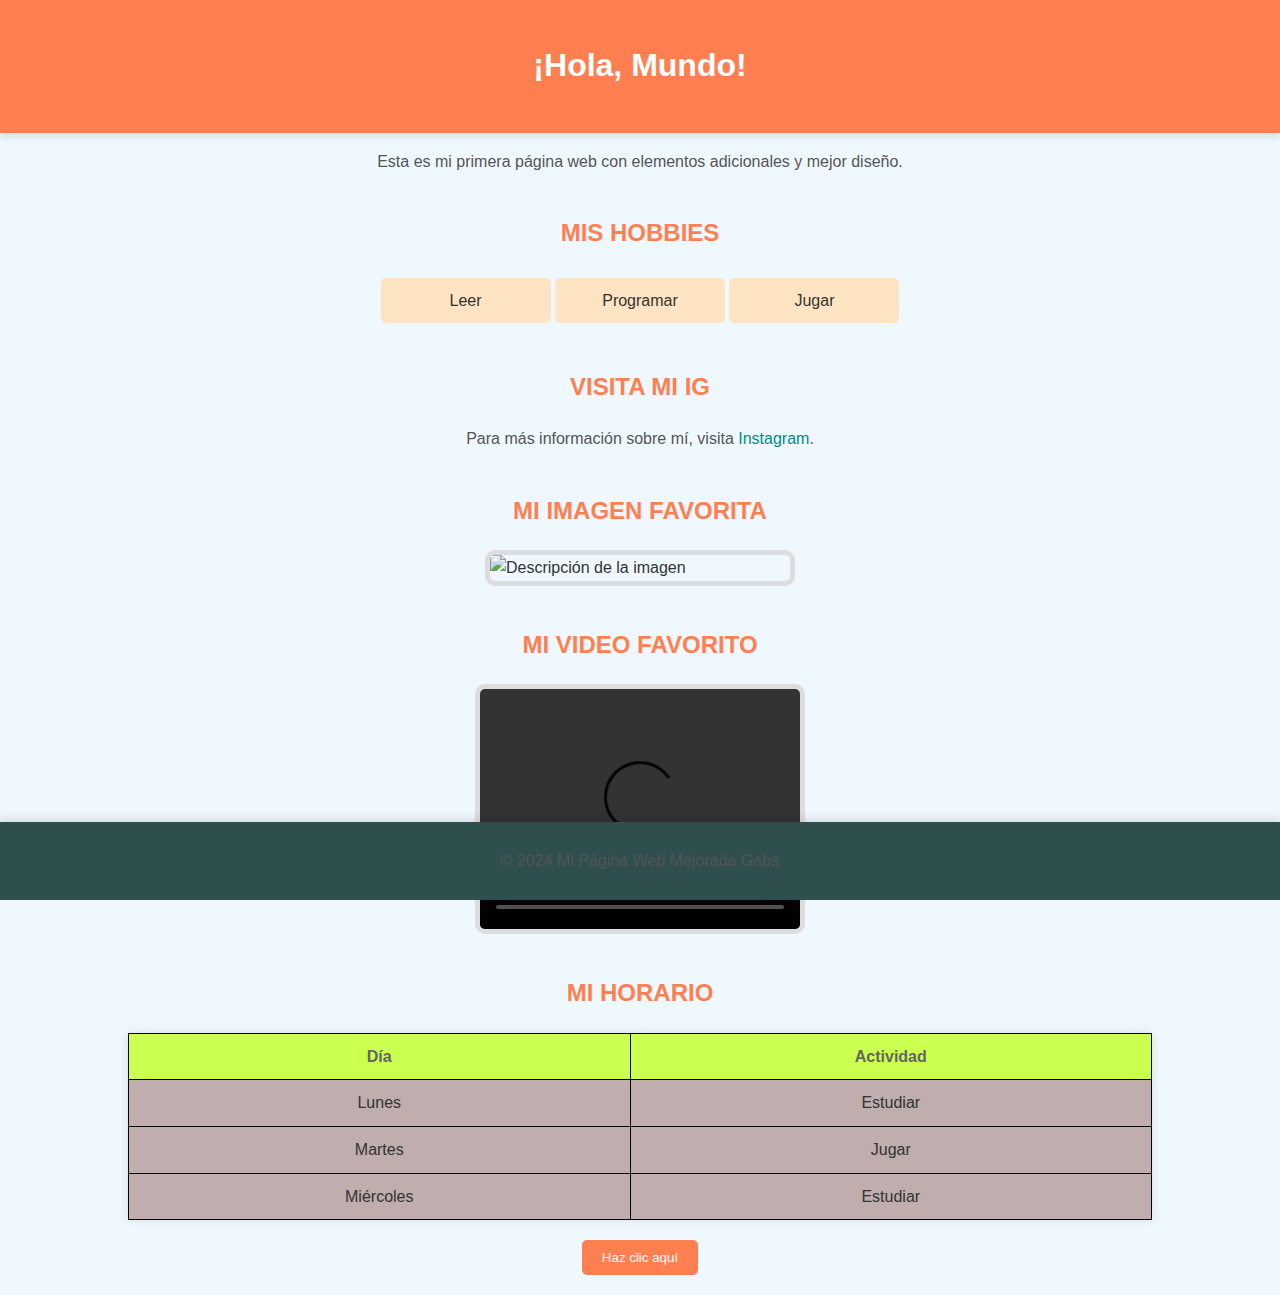
==== Index.html @ dc9bebc7 "practicas" ====
<!DOCTYPE html>
<html lang="es">
<head>
    <meta charset="UTF-8">
    <meta name="viewport" content="width=device-width, initial-scale=1.0">
    <title>Mi Página Web Mejorada</title>
    <link rel="stylesheet" href="css/styles.css"> <!-- Asegúrate de que esta ruta es correcta -->
</head>
<body>
    <header>
        <h1>¡Hola, Mundo!</h1>
    </header>

    <!-- Párrafo de introducción -->
    <p>Esta es mi primera página web con elementos adicionales y mejor diseño.</p>

    <!-- Lista de elementos -->
    <h2>Mis Hobbies</h2>
    <ul>
        <li onclick="toggleList('leer')">Leer
            <ul id="leer">
                <li>Escuchar música</li>
                <li>Leer</li>
                <li>Bailar</li>
            </ul>
        </li>
        <li onclick="toggleList('programar')">Programar
            <ul id="programar">
                <li>Python</li>
                <li>JavaScript</li>
                <li>HTML/CSS</li>
            </ul>
        </li>
        <li onclick="toggleList('jugar')">Jugar
            <ul id="jugar">
                <li>Minecraft</li>
                <li>Hay Day</li>
                <li>Call of Duty</li>
            </ul>
        </li>
    </ul>

    <!-- Enlace a un sitio externo -->
    <h2>Visita Mi IG</h2>
    <p>Para más información sobre mí, visita <a href="https://www.instagram.com/g__abs403/?igsh=MWxobGc1eXJkY2kwdg%3D%3D" target="_blank">Instagram</a>.</p>

    <!-- Imagen -->
    <h2>Mi Imagen Favorita</h2>
    <img src="https://encrypted-tbn0.gstatic.com/images?q=tbn:ANd9GcRtVc_g_eDRLN9x36S95XbOKI9y6YG_TgBpoUGp_VYWdWts0nMKz62O4d05s9vGCfHcATU&usqp=CAU" alt="Descripción de la imagen" width="300">

    <!-- Video -->
    <h2>Mi Video Favorito</h2>
    <video width="320" height="240" controls>
        <source src="https://www.w3schools.com/html/mov_bbb.mp4" type="video/mp4">
        Tu navegador no soporta el formato de video.
    </video>

    <!-- Tabla -->
    <h2>Mi Horario</h2>
    <table>
        <tr>
            <th>Día</th>
            <th>Actividad</th>
        </tr>
        <tr>
            <td>Lunes</td>
            <td>Estudiar</td>
        </tr>
        <tr>
            <td>Martes</td>
            <td>Jugar</td>
        </tr>
        <tr>
            <td>Miércoles</td>
            <td>Estudiar</td>
        </tr>
    </table>

    <!-- Botón de interacción -->
    <div style="text-align: center; margin: 20px 0;">
        <button class="button" onclick="showAlert()">Haz clic aquí</button>
    </div>

    <!-- Pie de página -->
    <footer>
        <p>&copy; 2024 Mi Página Web Mejorada Gabs</p>
    </footer>

    <script src="js/scripts.js"></script>
</body>
</html>
---- css/styles.css ----
body {
    font-family: 'Segoe UI', Tahoma, Geneva, Verdana, sans-serif;
    line-height: 1.6;
    margin: 0;
    padding: 0;
    background-color: #f0f8ff;
    color: #333;
}

header {
    background-color: #ff7f50;
    color: white;
    text-align: center;
    padding: 20px 0;
    box-shadow: 0 4px 8px rgba(0, 0, 0, 0.1);
}

footer {
    background-color: #2f4f4f;
    color: white;
    text-align: center;
    padding: 10px 0;
    position: fixed;
    bottom: 0;
    width: 100%;
    box-shadow: 0 -4px 8px rgba(0, 0, 0, 0.1);
}

h1 {
    margin-top: 20px;
    transition: color 0.3s;
}

h1:hover {
    color: #ff7f50;
}

h2 {
    color: #ff7f50;
    text-align: center;
    margin-top: 40px;
    text-transform: uppercase;
}

p {
    text-align: center;
    padding: 0 20px;
    color: #555;
}

ul {
    list-style-type: none;
    padding: 0;
    text-align: center;
    margin: 0;
}

ul li {
    background: #ffe4c4;
    margin: 5px 0;
    padding: 10px;
    border-radius: 5px;
    display: inline-block;
    width: 150px;
    cursor: pointer;
    transition: background 0.3s, transform 0.3s;
}

ul li:hover {
    background: #ffdead;
    transform: scale(1.05);
}

ul ul {
    display: none;
    margin-top: 10px;
}

a {
    color: #008b8b;
    text-decoration: none;
    transition: color 0.3s;
}

a:hover {
    color: #006666;
}

img {
    display: block;
    margin: 20px auto;
    border: 5px solid #ddd;
    border-radius: 10px;
    transition: transform 0.3s;
}

img:hover {
    transform: scale(1.05);
}

video {
    display: block;
    margin: 20px auto;
    border: 5px solid #ddd;
    border-radius: 10px;
    transition: transform 0.3s;
}

video:hover {
    transform: scale(1.05);
}

table {
    width: 80%;
    margin: 20px auto;
    border-collapse: collapse;
    box-shadow: 0 0 10px rgba(0, 0, 0, 0.1);
}

table, th, td {
    border: 1px solid #020202;
}

th, td {
    padding: 10px;
    text-align: center;
    background-color: #c0adad;
}

th {
    background-color: #cbff50;
    color: rgb(102, 100, 100);
}

.button {
    background-color: #ff7f50;
    color: white;
    padding: 10px 20px;
    border: none;
    border-radius: 5px;
    cursor: pointer;
    transition: background-color 0.3s;
}

.button:hover {
    background-color: #e6735a;
}

@media (max-width: 600px) {
    ul li {
        width: 100%;
    }

    table {
        width: 100%;
    }
}
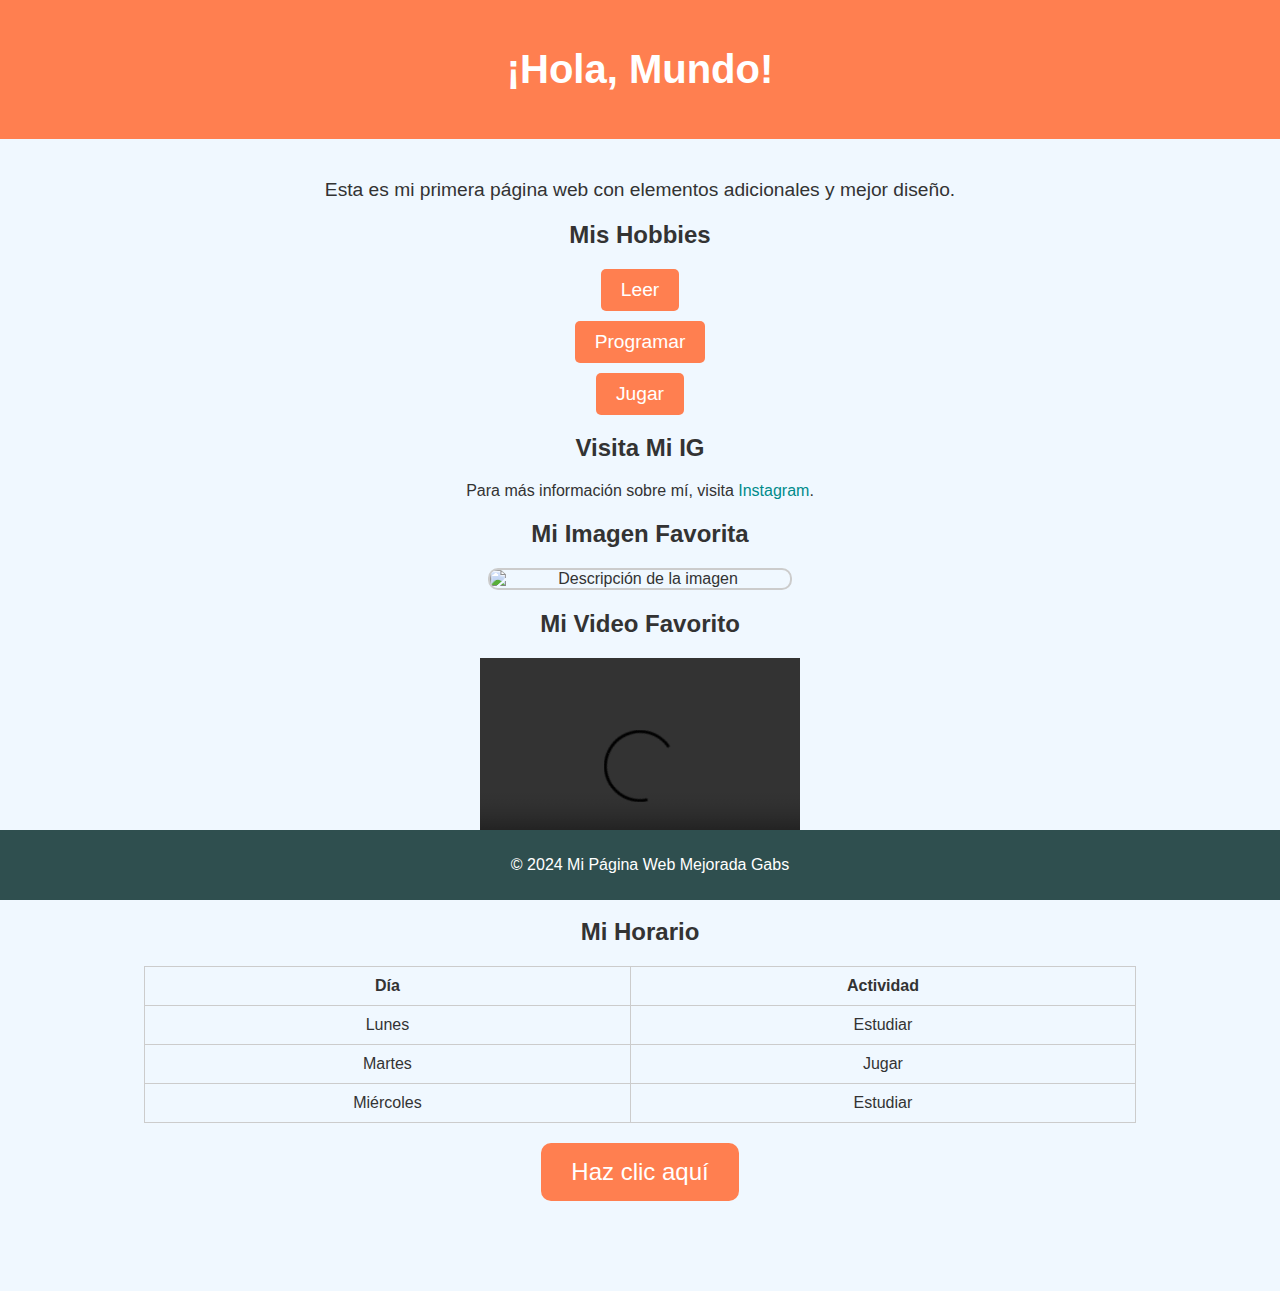
==== commit be8f1e98: "practicas" ====
--- a/Index.html
+++ b/Index.html
@@ -4,85 +4,86 @@
     <meta charset="UTF-8">
     <meta name="viewport" content="width=device-width, initial-scale=1.0">
     <title>Mi Página Web Mejorada</title>
-    <link rel="stylesheet" href="css/styles.css"> <!-- Asegúrate de que esta ruta es correcta -->
+    <link rel="stylesheet" href="css/styles.css">
 </head>
-<body>
-    <header>
-        <h1>¡Hola, Mundo!</h1>
+<body class="FondoPrincipal">
+    <header class="Encabezado">
+        <h1 class="TituloPrincipal">¡Hola, Mundo!</h1>
     </header>
 
-    <!-- Párrafo de introducción -->
-    <p>Esta es mi primera página web con elementos adicionales y mejor diseño.</p>
+    <main class="ContenidoPrincipal">
+        <!-- Párrafo de introducción -->
+        <p class="ParrafoIntroduccion">Esta es mi primera página web con elementos adicionales y mejor diseño.</p>
 
-    <!-- Lista de elementos -->
-    <h2>Mis Hobbies</h2>
-    <ul>
-        <li onclick="toggleList('leer')">Leer
-            <ul id="leer">
-                <li>Escuchar música</li>
-                <li>Leer</li>
-                <li>Bailar</li>
+        <!-- Lista de elementos -->
+        <h2 class="Subtitulo">Mis Hobbies</h2>
+        <div class="ContenedorListas">
+            <button class="BotonLista" onclick="toggleList('leer')">Leer</button>
+            <ul id="leer" class="SubLista">
+                <li class="ItemSubLista">Escuchar música</li>
+                <li class="ItemSubLista">Leer</li>
+                <li class="ItemSubLista">Bailar</li>
             </ul>
-        </li>
-        <li onclick="toggleList('programar')">Programar
-            <ul id="programar">
-                <li>Python</li>
-                <li>JavaScript</li>
-                <li>HTML/CSS</li>
+
+            <button class="BotonLista" onclick="toggleList('programar')">Programar</button>
+            <ul id="programar" class="SubLista">
+                <li class="ItemSubLista">Python</li>
+                <li class="ItemSubLista">JavaScript</li>
+                <li class="ItemSubLista">HTML/CSS</li>
             </ul>
-        </li>
-        <li onclick="toggleList('jugar')">Jugar
-            <ul id="jugar">
-                <li>Minecraft</li>
-                <li>Hay Day</li>
-                <li>Call of Duty</li>
+
+            <button class="BotonLista" onclick="toggleList('jugar')">Jugar</button>
+            <ul id="jugar" class="SubLista">
+                <li class="ItemSubLista">Minecraft</li>
+                <li class="ItemSubLista">Hay Day</li>
+                <li class="ItemSubLista">Call of Duty</li>
             </ul>
-        </li>
-    </ul>
+        </div>
 
-    <!-- Enlace a un sitio externo -->
-    <h2>Visita Mi IG</h2>
-    <p>Para más información sobre mí, visita <a href="https://www.instagram.com/g__abs403/?igsh=MWxobGc1eXJkY2kwdg%3D%3D" target="_blank">Instagram</a>.</p>
+        <!-- Enlace a un sitio externo -->
+        <h2 class="Subtitulo">Visita Mi IG</h2>
+        <p class="ParrafoEnlace">Para más información sobre mí, visita <a href="https://www.instagram.com/g__abs403/?igsh=MWxobGc1eXJkY2kwdg%3D%3D" target="_blank" class="EnlaceExterno">Instagram</a>.</p>
 
-    <!-- Imagen -->
-    <h2>Mi Imagen Favorita</h2>
-    <img src="https://encrypted-tbn0.gstatic.com/images?q=tbn:ANd9GcRtVc_g_eDRLN9x36S95XbOKI9y6YG_TgBpoUGp_VYWdWts0nMKz62O4d05s9vGCfHcATU&usqp=CAU" alt="Descripción de la imagen" width="300">
+        <!-- Imagen -->
+        <h2 class="Subtitulo">Mi Imagen Favorita</h2>
+        <img src="https://encrypted-tbn0.gstatic.com/images?q=tbn:ANd9GcRtVc_g_eDRLN9x36S95XbOKI9y6YG_TgBpoUGp_VYWdWts0nMKz62O4d05s9vGCfHcATU&usqp=CAU" alt="Descripción de la imagen" width="300" class="ImagenFavorita">
 
-    <!-- Video -->
-    <h2>Mi Video Favorito</h2>
-    <video width="320" height="240" controls>
-        <source src="https://www.w3schools.com/html/mov_bbb.mp4" type="video/mp4">
-        Tu navegador no soporta el formato de video.
-    </video>
+        <!-- Video -->
+        <h2 class="Subtitulo">Mi Video Favorito</h2>
+        <video width="320" height="240" controls class="VideoFavorito">
+            <source src="https://www.w3schools.com/html/mov_bbb.mp4" type="video/mp4">
+            Tu navegador no soporta el formato de video.
+        </video>
 
-    <!-- Tabla -->
-    <h2>Mi Horario</h2>
-    <table>
-        <tr>
-            <th>Día</th>
-            <th>Actividad</th>
-        </tr>
-        <tr>
-            <td>Lunes</td>
-            <td>Estudiar</td>
-        </tr>
-        <tr>
-            <td>Martes</td>
-            <td>Jugar</td>
-        </tr>
-        <tr>
-            <td>Miércoles</td>
-            <td>Estudiar</td>
-        </tr>
-    </table>
+        <!-- Tabla -->
+        <h2 class="Subtitulo">Mi Horario</h2>
+        <table class="TablaHorario">
+            <tr>
+                <th class="TablaEncabezado">Día</th>
+                <th class="TablaEncabezado">Actividad</th>
+            </tr>
+            <tr>
+                <td class="TablaDato">Lunes</td>
+                <td class="TablaDato">Estudiar</td>
+            </tr>
+            <tr>
+                <td class="TablaDato">Martes</td>
+                <td class="TablaDato">Jugar</td>
+            </tr>
+            <tr>
+                <td class="TablaDato">Miércoles</td>
+                <td class="TablaDato">Estudiar</td>
+            </tr>
+        </table>
 
-    <!-- Botón de interacción -->
-    <div style="text-align: center; margin: 20px 0;">
-        <button class="button" onclick="showAlert()">Haz clic aquí</button>
-    </div>
+        <!-- Botón de interacción -->
+        <div class="ContenedorBoton">
+            <button class="BotonInteraccion" onclick="showAlert()">Haz clic aquí</button>
+        </div>
+    </main>
 
     <!-- Pie de página -->
-    <footer>
+    <footer class="PieDePagina">
         <p>&copy; 2024 Mi Página Web Mejorada Gabs</p>
     </footer>
 
--- a/css/styles.css
+++ b/css/styles.css
@@ -1,157 +1,149 @@
-body {
-    font-family: 'Segoe UI', Tahoma, Geneva, Verdana, sans-serif;
-    line-height: 1.6;
+/* Estilo general del cuerpo */
+body.FondoPrincipal {
+    font-family: Arial, sans-serif;
+    background-color: #f0f8ff;
+    color: #333;
     margin: 0;
     padding: 0;
-    background-color: #f0f8ff;
-    color: #333;
 }
 
-header {
+/* Estilos del encabezado */
+header.Encabezado {
     background-color: #ff7f50;
     color: white;
     text-align: center;
-    padding: 20px 0;
-    box-shadow: 0 4px 8px rgba(0, 0, 0, 0.1);
+    padding: 20px;
 }
 
-footer {
+h1.TituloPrincipal {
+    font-size: 2.5em;
+}
+
+/* Estilo para el contenedor principal */
+main.ContenidoPrincipal {
+    text-align: center;
+    padding: 20px;
+}
+
+/* Estilo para los párrafos */
+p.ParrafoIntroduccion {
+    font-size: 1.2em;
+    margin: 20px 0;
+}
+
+/* Estilos para la lista de hobbies */
+.ContenedorListas {
+    display: flex;
+    flex-direction: column;
+    align-items: center;
+    gap: 10px;
+}
+
+button.BotonLista {
+    background-color: #ff7f50;
+    color: white;
+    border: none;
+    padding: 10px 20px;
+    font-size: 1.2em;
+    border-radius: 5px;
+    cursor: pointer;
+}
+
+button.BotonLista:hover {
+    background-color: #e6735a;
+}
+
+ul.SubLista {
+    list-style-type: none;
+    padding: 0;
+    display: none; /* Asegúrate de que el JS funcione para mostrar/ocultar */
+}
+
+li.ItemSubLista {
+    margin: 5px 0;
+    padding: 5px;
+    background-color: #ffe4c4;
+    border-radius: 5px;
+}
+
+/* Estilo del enlace */
+a.EnlaceExterno {
+    color: #008b8b;
+    text-decoration: none;
+}
+
+a.EnlaceExterno:hover {
+    text-decoration: underline;
+}
+
+/* Estilo de la imagen */
+img.ImagenFavorita {
+    display: block;
+    margin: 20px auto;
+    border: 2px solid #ccc;
+    border-radius: 10px;
+    transition: transform 0.3s ease, box-shadow 0.3s ease;
+}
+
+img.ImagenFavorita:hover {
+    transform: translateY(-10px);
+    box-shadow: 0 4px 8px rgba(0, 0, 0, 0.2);
+}
+
+/* Estilo del video */
+video.VideoFavorito {
+    display: block;
+    margin: 20px auto;
+    transition: transform 0.3s ease, box-shadow 0.3s ease;
+}
+
+video.VideoFavorito:hover {
+    transform: translateY(-10px);
+    box-shadow: 0 4px 8px rgba(0, 0, 0, 0.2);
+}
+
+/* Estilos de la tabla */
+table.TablaHorario {
+    width: 80%;
+    margin: 20px auto;
+    border-collapse: collapse;
+}
+
+table.TablaHorario th, table.TablaHorario td {
+    border: 1px solid #ccc;
+    padding: 10px;
+    text-align: center;
+}
+
+/* Estilo del botón de interacción */
+button.BotonInteraccion {
+    display: block;
+    padding: 15px 30px;
+    background-color: #ff7f50;
+    color: white;
+    border: none;
+    border-radius: 10px;
+    cursor: pointer;
+    font-size: 1.5em;
+    margin: 20px auto;
+}
+
+button.BotonInteraccion:hover {
+    background-color: #e6735a;
+}
+
+/* Estilos del pie de página */
+footer.PieDePagina {
     background-color: #2f4f4f;
     color: white;
     text-align: center;
-    padding: 10px 0;
+    padding: 10px;
     position: fixed;
+    width: 100%;
     bottom: 0;
-    width: 100%;
-    box-shadow: 0 -4px 8px rgba(0, 0, 0, 0.1);
 }
 
-h1 {
-    margin-top: 20px;
-    transition: color 0.3s;
+/* Añadir espacio inferior para evitar solapamiento con el pie de página fijo */
+body.FondoPrincipal {
+    padding-bottom: 50px;
 }
-
-h1:hover {
-    color: #ff7f50;
-}
-
-h2 {
-    color: #ff7f50;
-    text-align: center;
-    margin-top: 40px;
-    text-transform: uppercase;
-}
-
-p {
-    text-align: center;
-    padding: 0 20px;
-    color: #555;
-}
-
-ul {
-    list-style-type: none;
-    padding: 0;
-    text-align: center;
-    margin: 0;
-}
-
-ul li {
-    background: #ffe4c4;
-    margin: 5px 0;
-    padding: 10px;
-    border-radius: 5px;
-    display: inline-block;
-    width: 150px;
-    cursor: pointer;
-    transition: background 0.3s, transform 0.3s;
-}
-
-ul li:hover {
-    background: #ffdead;
-    transform: scale(1.05);
-}
-
-ul ul {
-    display: none;
-    margin-top: 10px;
-}
-
-a {
-    color: #008b8b;
-    text-decoration: none;
-    transition: color 0.3s;
-}
-
-a:hover {
-    color: #006666;
-}
-
-img {
-    display: block;
-    margin: 20px auto;
-    border: 5px solid #ddd;
-    border-radius: 10px;
-    transition: transform 0.3s;
-}
-
-img:hover {
-    transform: scale(1.05);
-}
-
-video {
-    display: block;
-    margin: 20px auto;
-    border: 5px solid #ddd;
-    border-radius: 10px;
-    transition: transform 0.3s;
-}
-
-video:hover {
-    transform: scale(1.05);
-}
-
-table {
-    width: 80%;
-    margin: 20px auto;
-    border-collapse: collapse;
-    box-shadow: 0 0 10px rgba(0, 0, 0, 0.1);
-}
-
-table, th, td {
-    border: 1px solid #020202;
-}
-
-th, td {
-    padding: 10px;
-    text-align: center;
-    background-color: #c0adad;
-}
-
-th {
-    background-color: #cbff50;
-    color: rgb(102, 100, 100);
-}
-
-.button {
-    background-color: #ff7f50;
-    color: white;
-    padding: 10px 20px;
-    border: none;
-    border-radius: 5px;
-    cursor: pointer;
-    transition: background-color 0.3s;
-}
-
-.button:hover {
-    background-color: #e6735a;
-}
-
-@media (max-width: 600px) {
-    ul li {
-        width: 100%;
-    }
-
-    table {
-        width: 100%;
-    }
-}
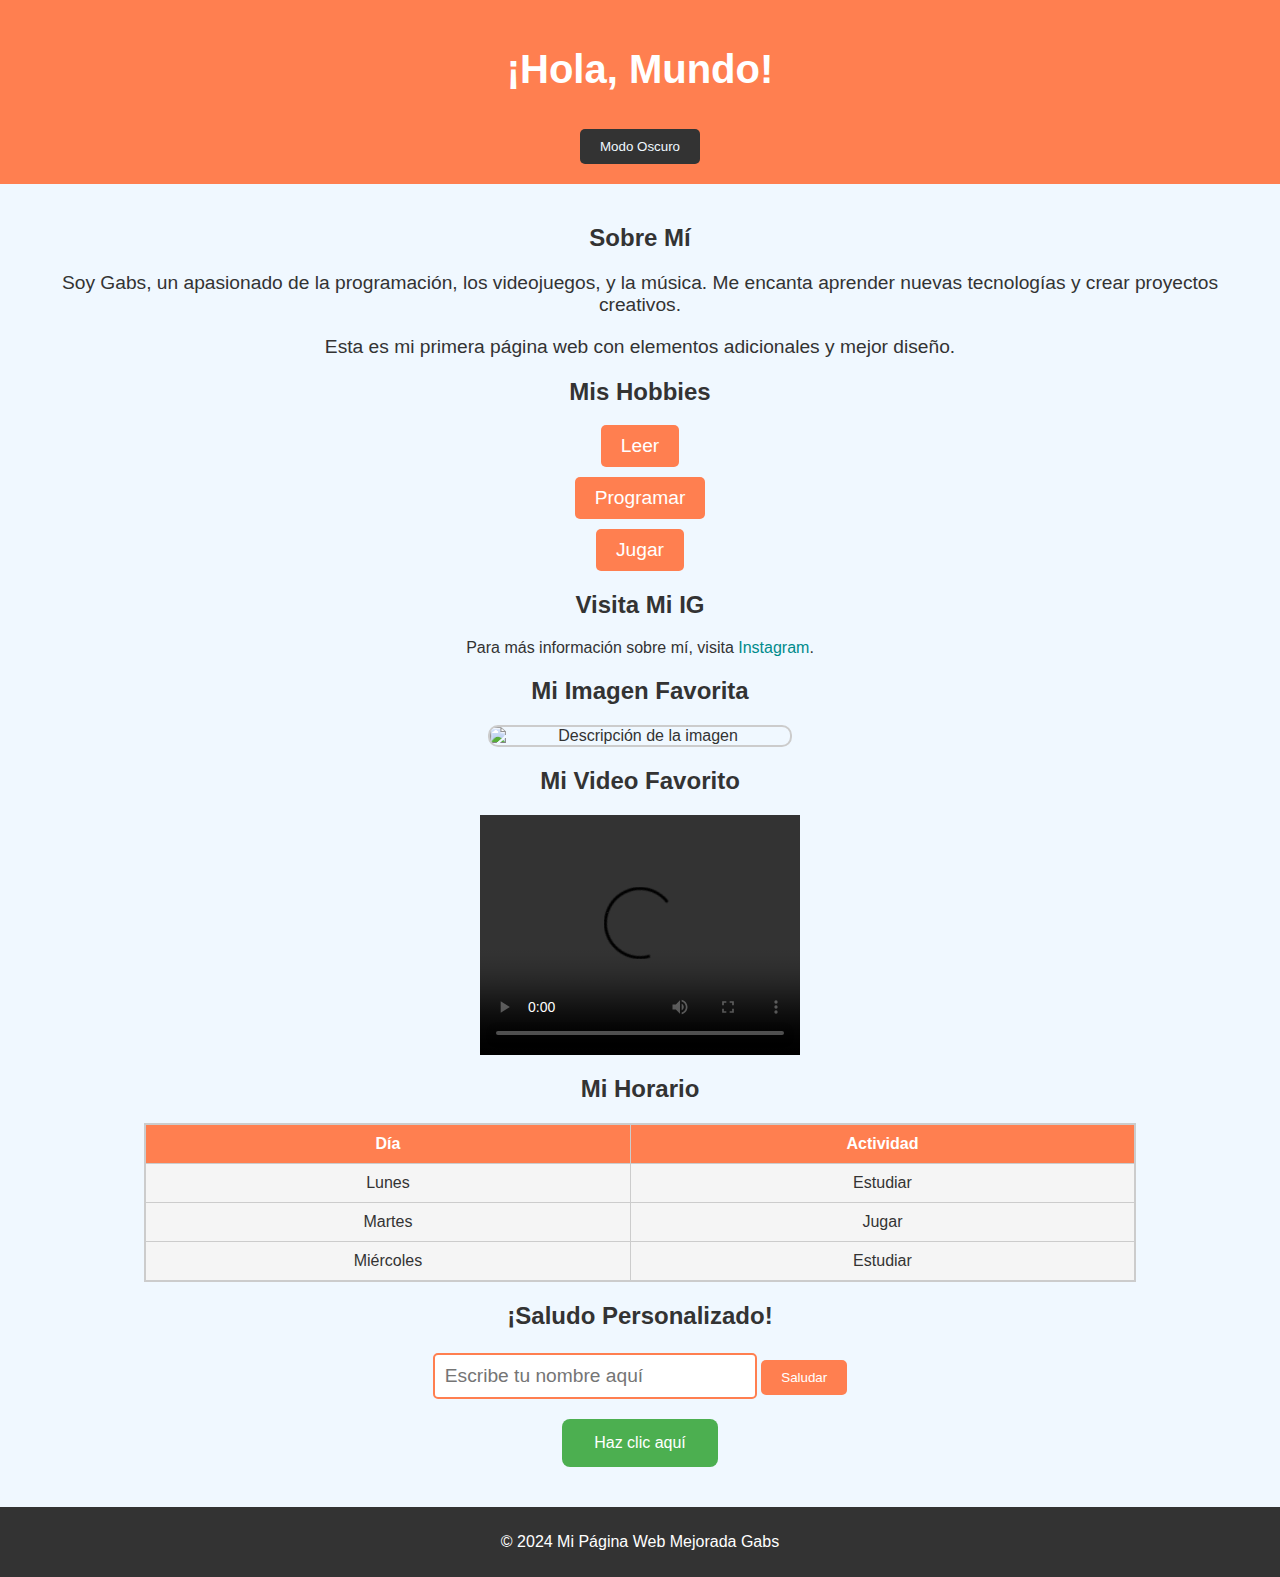
==== commit 82ce9aa0: "Pruebas y mejoras" ====
--- a/Index.html
+++ b/Index.html
@@ -9,9 +9,16 @@
 <body class="FondoPrincipal">
     <header class="Encabezado">
         <h1 class="TituloPrincipal">¡Hola, Mundo!</h1>
+        <button class="BotonModoOscuro" onclick="toggleDarkMode()">Modo Oscuro</button>
     </header>
 
     <main class="ContenidoPrincipal">
+        <!-- Sección Información Personal -->
+        <section class="InformacionPersonal">
+            <h2 class="Subtitulo">Sobre Mí</h2>
+            <p class="ParrafoInformacion">Soy Gabs, un apasionado de la programación, los videojuegos, y la música. Me encanta aprender nuevas tecnologías y crear proyectos creativos.</p>
+        </section>
+
         <!-- Párrafo de introducción -->
         <p class="ParrafoIntroduccion">Esta es mi primera página web con elementos adicionales y mejor diseño.</p>
 
@@ -52,7 +59,6 @@
         <h2 class="Subtitulo">Mi Video Favorito</h2>
         <video width="320" height="240" controls class="VideoFavorito">
             <source src="https://www.w3schools.com/html/mov_bbb.mp4" type="video/mp4">
-            Tu navegador no soporta el formato de video.
         </video>
 
         <!-- Tabla -->
@@ -76,6 +82,14 @@
             </tr>
         </table>
 
+        <!-- Sección de Saludo Personalizado -->
+        <div class="ContenedorSaludo">
+            <h2 class="Subtitulo">¡Saludo Personalizado!</h2>
+            <input type="text" id="nombreUsuario" placeholder="Escribe tu nombre aquí" class="CampoTexto">
+            <button class="BotonSaludo" onclick="saludarUsuario()">Saludar</button>
+            <p id="mensajeSaludo"></p>
+        </div>
+
         <!-- Botón de interacción -->
         <div class="ContenedorBoton">
             <button class="BotonInteraccion" onclick="showAlert()">Haz clic aquí</button>
--- a/css/styles.css
+++ b/css/styles.css
@@ -1,5 +1,5 @@
 /* Estilo general del cuerpo */
-body.FondoPrincipal {
+.FondoPrincipal {
     font-family: Arial, sans-serif;
     background-color: #f0f8ff;
     color: #333;
@@ -7,26 +7,67 @@
     padding: 0;
 }
 
+/* Modo oscuro */
+body.dark-mode {
+    background-color: #121212;
+    color: #f0f8ff;
+}
+
+body.dark-mode .Encabezado {
+    background-color: #333;
+    color: #f0f8ff;
+}
+
+body.dark-mode .BotonLista,
+body.dark-mode button.BotonInteraccion,
+body.dark-mode .BotonSaludo {
+    background-color: #555;
+    color: #f0f8ff;
+}
+
+body.dark-mode .ItemSubLista {
+    background-color: #444;
+}
+
+body.dark-mode footer.PieDePagina {
+    background-color: #1c1c1c;
+}
+
 /* Estilos del encabezado */
-header.Encabezado {
+.Encabezado {
     background-color: #ff7f50;
     color: white;
     text-align: center;
     padding: 20px;
 }
 
-h1.TituloPrincipal {
+.TituloPrincipal {
     font-size: 2.5em;
 }
 
+.BotonModoOscuro {
+    margin-top: 10px;
+    padding: 10px 20px;
+    background-color: #333;
+    color: #f0f8ff;
+    border: none;
+    border-radius: 5px;
+    cursor: pointer;
+}
+
+.BotonModoOscuro:hover {
+    background-color: #555;
+}
+
 /* Estilo para el contenedor principal */
-main.ContenidoPrincipal {
+.ContenidoPrincipal {
     text-align: center;
     padding: 20px;
 }
 
 /* Estilo para los párrafos */
-p.ParrafoIntroduccion {
+.ParrafoIntroduccion,
+.ParrafoInformacion {
     font-size: 1.2em;
     margin: 20px 0;
 }
@@ -39,7 +80,7 @@
     gap: 10px;
 }
 
-button.BotonLista {
+.BotonLista {
     background-color: #ff7f50;
     color: white;
     border: none;
@@ -49,17 +90,17 @@
     cursor: pointer;
 }
 
-button.BotonLista:hover {
+.BotonLista:hover {
     background-color: #e6735a;
 }
 
-ul.SubLista {
+.SubLista {
     list-style-type: none;
     padding: 0;
     display: none; /* Asegúrate de que el JS funcione para mostrar/ocultar */
 }
 
-li.ItemSubLista {
+.ItemSubLista {
     margin: 5px 0;
     padding: 5px;
     background-color: #ffe4c4;
@@ -67,17 +108,17 @@
 }
 
 /* Estilo del enlace */
-a.EnlaceExterno {
+.EnlaceExterno {
     color: #008b8b;
     text-decoration: none;
 }
 
-a.EnlaceExterno:hover {
+.EnlaceExterno:hover {
     text-decoration: underline;
 }
 
 /* Estilo de la imagen */
-img.ImagenFavorita {
+.ImagenFavorita {
     display: block;
     margin: 20px auto;
     border: 2px solid #ccc;
@@ -85,7 +126,7 @@
     transition: transform 0.3s ease, box-shadow 0.3s ease;
 }
 
-img.ImagenFavorita:hover {
+.ImagenFavorita:hover {
     transform: translateY(-10px);
     box-shadow: 0 4px 8px rgba(0, 0, 0, 0.2);
 }
@@ -107,43 +148,76 @@
     width: 80%;
     margin: 20px auto;
     border-collapse: collapse;
-}
-
-table.TablaHorario th, table.TablaHorario td {
+    border: 2px solid #ccc;
+}
+
+th.TablaEncabezado,
+td.TablaDato {
+    padding: 10px;
     border: 1px solid #ccc;
+    text-align: center;
+}
+
+th.TablaEncabezado {
+    background-color: #ff7f50;
+    color: white;
+}
+
+td.TablaDato {
+    background-color: #f5f5f5;
+}
+
+/* Estilo para el contenedor de saludo personalizado */
+.ContenedorSaludo {
+    margin: 20px 0;
+}
+
+.CampoTexto {
     padding: 10px;
-    text-align: center;
-}
-
-/* Estilo del botón de interacción */
-button.BotonInteraccion {
-    display: block;
-    padding: 15px 30px;
-    background-color: #ff7f50;
-    color: white;
-    border: none;
-    border-radius: 10px;
-    cursor: pointer;
-    font-size: 1.5em;
-    margin: 20px auto;
-}
-
-button.BotonInteraccion:hover {
+    font-size: 1.2em;
+    border: 2px solid #ff7f50;
+    border-radius: 5px;
+    width: 80%;
+    max-width: 300px;
+}
+
+.BotonSaludo {
+    margin-top: 10px;
+    padding: 10px 20px;
+    background-color: #ff7f50;
+    color: white;
+    border: none;
+    border-radius: 5px;
+    cursor: pointer;
+}
+
+.BotonSaludo:hover {
     background-color: #e6735a;
 }
 
-/* Estilos del pie de página */
-footer.PieDePagina {
-    background-color: #2f4f4f;
+/* Estilo para el botón de interacción */
+.ContenedorBoton {
+    margin: 20px 0;
+}
+
+.BotonInteraccion {
+    background-color: #4CAF50;
+    color: white;
+    padding: 15px 32px;
+    font-size: 16px;
+    border: none;
+    border-radius: 8px;
+    cursor: pointer;
+}
+
+.BotonInteraccion:hover {
+    background-color: #45a049;
+}
+
+/* Estilo del pie de página */
+.PieDePagina {
+    background-color: #333;
     color: white;
     text-align: center;
     padding: 10px;
-    position: fixed;
-    width: 100%;
-    bottom: 0;
-}
-
-/* Añadir espacio inferior para evitar solapamiento con el pie de página fijo */
-body.FondoPrincipal {
-    padding-bottom: 50px;
-}
+}
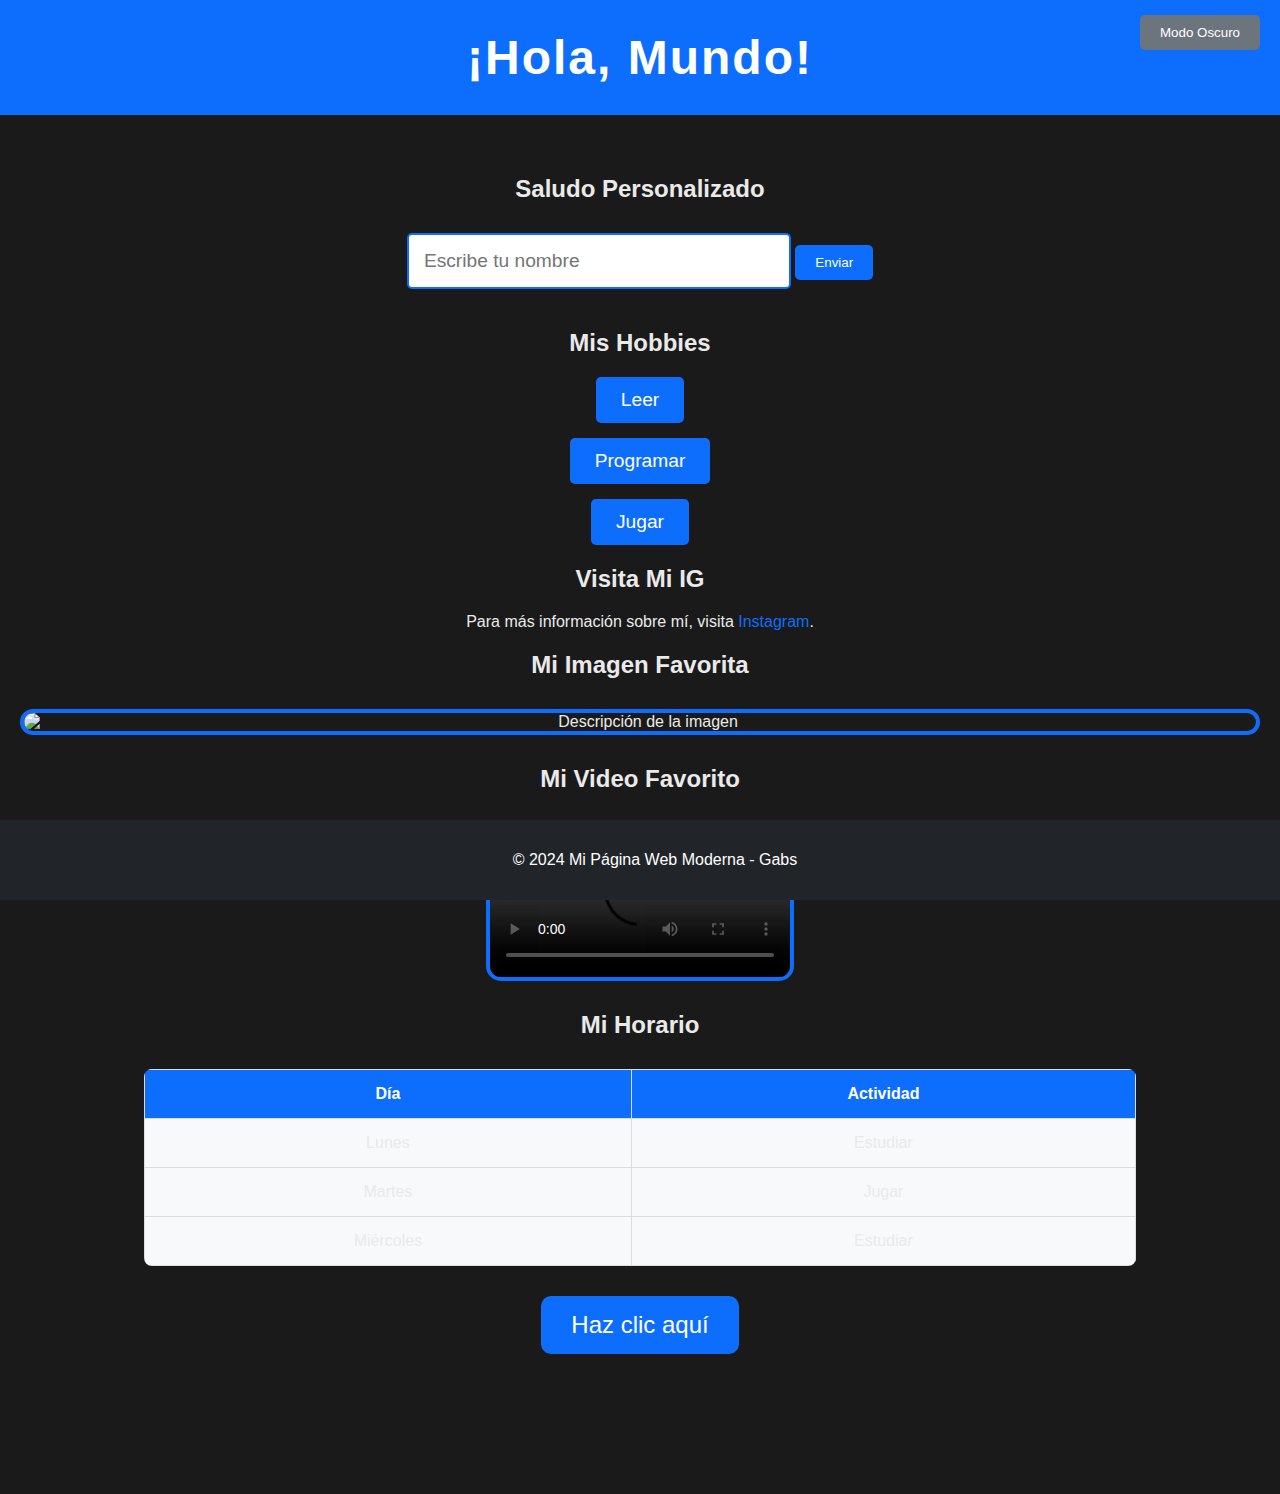
==== commit bfa72109: "Mejorando" ====
--- a/Index.html
+++ b/Index.html
@@ -3,7 +3,7 @@
 <head>
     <meta charset="UTF-8">
     <meta name="viewport" content="width=device-width, initial-scale=1.0">
-    <title>Mi Página Web Mejorada</title>
+    <title>Mi Página Web Moderna</title>
     <link rel="stylesheet" href="css/styles.css">
 </head>
 <body class="FondoPrincipal">
@@ -13,92 +13,87 @@
     </header>
 
     <main class="ContenidoPrincipal">
-        <!-- Sección Información Personal -->
-        <section class="InformacionPersonal">
-            <h2 class="Subtitulo">Sobre Mí</h2>
-            <p class="ParrafoInformacion">Soy Gabs, un apasionado de la programación, los videojuegos, y la música. Me encanta aprender nuevas tecnologías y crear proyectos creativos.</p>
+        <section class="SeccionSaludo">
+            <h2 class="Subtitulo">Saludo Personalizado</h2>
+            <div class="ContenedorSaludo">
+                <input type="text" id="nombreUsuario" class="CampoTexto" placeholder="Escribe tu nombre">
+                <button class="BotonSaludo" onclick="saludarUsuario()">Enviar</button>
+            </div>
+            <p id="mensajeSaludo" class="MensajeSaludo"></p>
         </section>
 
-        <!-- Párrafo de introducción -->
-        <p class="ParrafoIntroduccion">Esta es mi primera página web con elementos adicionales y mejor diseño.</p>
+        <section>
+            <h2 class="Subtitulo">Mis Hobbies</h2>
+            <div class="ContenedorListas">
+                <button class="BotonLista" onclick="toggleList('leer')">Leer</button>
+                <ul id="leer" class="SubLista">
+                    <li class="ItemSubLista">Escuchar música</li>
+                    <li class="ItemSubLista">Leer</li>
+                    <li class="ItemSubLista">Bailar</li>
+                </ul>
 
-        <!-- Lista de elementos -->
-        <h2 class="Subtitulo">Mis Hobbies</h2>
-        <div class="ContenedorListas">
-            <button class="BotonLista" onclick="toggleList('leer')">Leer</button>
-            <ul id="leer" class="SubLista">
-                <li class="ItemSubLista">Escuchar música</li>
-                <li class="ItemSubLista">Leer</li>
-                <li class="ItemSubLista">Bailar</li>
-            </ul>
+                <button class="BotonLista" onclick="toggleList('programar')">Programar</button>
+                <ul id="programar" class="SubLista">
+                    <li class="ItemSubLista">Python</li>
+                    <li class="ItemSubLista">JavaScript</li>
+                    <li class="ItemSubLista">HTML/CSS</li>
+                </ul>
 
-            <button class="BotonLista" onclick="toggleList('programar')">Programar</button>
-            <ul id="programar" class="SubLista">
-                <li class="ItemSubLista">Python</li>
-                <li class="ItemSubLista">JavaScript</li>
-                <li class="ItemSubLista">HTML/CSS</li>
-            </ul>
+                <button class="BotonLista" onclick="toggleList('jugar')">Jugar</button>
+                <ul id="jugar" class="SubLista">
+                    <li class="ItemSubLista">Minecraft</li>
+                    <li class="ItemSubLista">Hay Day</li>
+                    <li class="ItemSubLista">Call of Duty</li>
+                </ul>
+            </div>
+        </section>
 
-            <button class="BotonLista" onclick="toggleList('jugar')">Jugar</button>
-            <ul id="jugar" class="SubLista">
-                <li class="ItemSubLista">Minecraft</li>
-                <li class="ItemSubLista">Hay Day</li>
-                <li class="ItemSubLista">Call of Duty</li>
-            </ul>
-        </div>
+        <section>
+            <h2 class="Subtitulo">Visita Mi IG</h2>
+            <p class="ParrafoEnlace">Para más información sobre mí, visita <a href="https://www.instagram.com/g__abs403/?igsh=MWxobGc1eXJkY2kwdg%3D%3D" target="_blank" class="EnlaceExterno">Instagram</a>.</p>
+        </section>
 
-        <!-- Enlace a un sitio externo -->
-        <h2 class="Subtitulo">Visita Mi IG</h2>
-        <p class="ParrafoEnlace">Para más información sobre mí, visita <a href="https://www.instagram.com/g__abs403/?igsh=MWxobGc1eXJkY2kwdg%3D%3D" target="_blank" class="EnlaceExterno">Instagram</a>.</p>
+        <section>
+            <h2 class="Subtitulo">Mi Imagen Favorita</h2>
+            <img src="https://encrypted-tbn0.gstatic.com/images?q=tbn:ANd9GcRtVc_g_eDRLN9x36S95XbOKI9y6YG_TgBpoUGp_VYWdWts0nMKz62O4d05s9vGCfHcATU&usqp=CAU" alt="Descripción de la imagen" class="ImagenFavorita">
+        </section>
 
-        <!-- Imagen -->
-        <h2 class="Subtitulo">Mi Imagen Favorita</h2>
-        <img src="https://encrypted-tbn0.gstatic.com/images?q=tbn:ANd9GcRtVc_g_eDRLN9x36S95XbOKI9y6YG_TgBpoUGp_VYWdWts0nMKz62O4d05s9vGCfHcATU&usqp=CAU" alt="Descripción de la imagen" width="300" class="ImagenFavorita">
+        <section>
+            <h2 class="Subtitulo">Mi Video Favorito</h2>
+            <video class="VideoFavorito" controls>
+                <source src="https://www.w3schools.com/html/mov_bbb.mp4" type="video/mp4">
+            </video>
+        </section>
 
-        <!-- Video -->
-        <h2 class="Subtitulo">Mi Video Favorito</h2>
-        <video width="320" height="240" controls class="VideoFavorito">
-            <source src="https://www.w3schools.com/html/mov_bbb.mp4" type="video/mp4">
-        </video>
+        <section>
+            <h2 class="Subtitulo">Mi Horario</h2>
+            <table class="TablaHorario">
+                <tr>
+                    <th class="TablaEncabezado">Día</th>
+                    <th class="TablaEncabezado">Actividad</th>
+                </tr>
+                <tr>
+                    <td class="TablaDato">Lunes</td>
+                    <td class="TablaDato">Estudiar</td>
+                </tr>
+                <tr>
+                    <td class="TablaDato">Martes</td>
+                    <td class="TablaDato">Jugar</td>
+                </tr>
+                <tr>
+                    <td class="TablaDato">Miércoles</td>
+                    <td class="TablaDato">Estudiar</td>
+                </tr>
+            </table>
+        </section>
 
-        <!-- Tabla -->
-        <h2 class="Subtitulo">Mi Horario</h2>
-        <table class="TablaHorario">
-            <tr>
-                <th class="TablaEncabezado">Día</th>
-                <th class="TablaEncabezado">Actividad</th>
-            </tr>
-            <tr>
-                <td class="TablaDato">Lunes</td>
-                <td class="TablaDato">Estudiar</td>
-            </tr>
-            <tr>
-                <td class="TablaDato">Martes</td>
-                <td class="TablaDato">Jugar</td>
-            </tr>
-            <tr>
-                <td class="TablaDato">Miércoles</td>
-                <td class="TablaDato">Estudiar</td>
-            </tr>
-        </table>
-
-        <!-- Sección de Saludo Personalizado -->
-        <div class="ContenedorSaludo">
-            <h2 class="Subtitulo">¡Saludo Personalizado!</h2>
-            <input type="text" id="nombreUsuario" placeholder="Escribe tu nombre aquí" class="CampoTexto">
-            <button class="BotonSaludo" onclick="saludarUsuario()">Saludar</button>
-            <p id="mensajeSaludo"></p>
-        </div>
-
-        <!-- Botón de interacción -->
-        <div class="ContenedorBoton">
+        <section class="ContenedorBoton">
             <button class="BotonInteraccion" onclick="showAlert()">Haz clic aquí</button>
-        </div>
+        </section>
     </main>
 
-    <!-- Pie de página -->
     <footer class="PieDePagina">
-        <p>&copy; 2024 Mi Página Web Mejorada Gabs</p>
+        <p>&copy; 2024 Mi Página Web Moderna - Gabs</p>
     </footer>
 
     <script src="js/scripts.js"></script>
--- a/css/styles.css
+++ b/css/styles.css
@@ -1,75 +1,89 @@
 /* Estilo general del cuerpo */
-.FondoPrincipal {
-    font-family: Arial, sans-serif;
-    background-color: #f0f8ff;
-    color: #333;
+body {
+    font-family: 'Poppins', sans-serif;
+    background-color: #1a1a1a;
+    color: #eaeaea;
     margin: 0;
     padding: 0;
-}
-
-/* Modo oscuro */
+    transition: background-color 0.3s, color 0.3s;
+}
+
+/* Modo Oscuro */
 body.dark-mode {
-    background-color: #121212;
-    color: #f0f8ff;
-}
-
-body.dark-mode .Encabezado {
-    background-color: #333;
-    color: #f0f8ff;
-}
-
-body.dark-mode .BotonLista,
-body.dark-mode button.BotonInteraccion,
-body.dark-mode .BotonSaludo {
-    background-color: #555;
-    color: #f0f8ff;
-}
-
-body.dark-mode .ItemSubLista {
-    background-color: #444;
-}
-
-body.dark-mode footer.PieDePagina {
-    background-color: #1c1c1c;
+    background-color: #f0f0f0;
+    color: #333;
 }
 
 /* Estilos del encabezado */
 .Encabezado {
-    background-color: #ff7f50;
-    color: white;
-    text-align: center;
-    padding: 20px;
+    background-color: #0d6efd;
+    color: white;
+    text-align: center;
+    padding: 30px;
+    position: relative;
 }
 
 .TituloPrincipal {
-    font-size: 2.5em;
+    font-size: 3em;
+    margin: 0;
+    letter-spacing: 2px;
 }
 
 .BotonModoOscuro {
-    margin-top: 10px;
+    position: absolute;
+    top: 15px;
+    right: 20px;
     padding: 10px 20px;
-    background-color: #333;
-    color: #f0f8ff;
-    border: none;
-    border-radius: 5px;
-    cursor: pointer;
+    background-color: #6c757d;
+    color: white;
+    border: none;
+    border-radius: 5px;
+    cursor: pointer;
+    transition: background-color 0.3s;
 }
 
 .BotonModoOscuro:hover {
-    background-color: #555;
+    background-color: #5a6268;
 }
 
 /* Estilo para el contenedor principal */
 .ContenidoPrincipal {
     text-align: center;
-    padding: 20px;
-}
-
-/* Estilo para los párrafos */
-.ParrafoIntroduccion,
-.ParrafoInformacion {
+    padding: 40px 20px;
+}
+
+/* Estilos para la sección de saludo personalizado */
+.ContenedorSaludo {
+    margin: 30px 0;
+}
+
+.CampoTexto {
+    padding: 15px;
     font-size: 1.2em;
-    margin: 20px 0;
+    border: 2px solid #0d6efd;
+    border-radius: 5px;
+    width: 70%;
+    max-width: 350px;
+    margin-bottom: 10px;
+}
+
+.BotonSaludo {
+    padding: 10px 20px;
+    background-color: #0d6efd;
+    color: white;
+    border: none;
+    border-radius: 5px;
+    cursor: pointer;
+    transition: background-color 0.3s;
+}
+
+.BotonSaludo:hover {
+    background-color: #0b5ed7;
+}
+
+.MensajeSaludo {
+    font-size: 1.5em;
+    margin-top: 20px;
 }
 
 /* Estilos para la lista de hobbies */
@@ -77,39 +91,45 @@
     display: flex;
     flex-direction: column;
     align-items: center;
-    gap: 10px;
+    gap: 15px;
 }
 
 .BotonLista {
-    background-color: #ff7f50;
-    color: white;
-    border: none;
-    padding: 10px 20px;
+    background-color: #0d6efd;
+    color: white;
+    border: none;
+    padding: 12px 25px;
     font-size: 1.2em;
     border-radius: 5px;
     cursor: pointer;
+    transition: background-color 0.3s;
 }
 
 .BotonLista:hover {
-    background-color: #e6735a;
+    background-color: #0b5ed7;
 }
 
 .SubLista {
     list-style-type: none;
     padding: 0;
-    display: none; /* Asegúrate de que el JS funcione para mostrar/ocultar */
+    display: none;
+    background-color: #f8f9fa;
+    width: 80%;
+    max-width: 400px;
+    border-radius: 8px;
 }
 
 .ItemSubLista {
     margin: 5px 0;
-    padding: 5px;
-    background-color: #ffe4c4;
-    border-radius: 5px;
+    padding: 10px;
+    background-color: #f8f9fa;
+    border-radius: 5px;
+    border-bottom: 1px solid #ddd;
 }
 
 /* Estilo del enlace */
 .EnlaceExterno {
-    color: #008b8b;
+    color: #0d6efd;
     text-decoration: none;
 }
 
@@ -120,104 +140,87 @@
 /* Estilo de la imagen */
 .ImagenFavorita {
     display: block;
-    margin: 20px auto;
-    border: 2px solid #ccc;
+    margin: 30px auto;
+    border: 4px solid #0d6efd;
+    border-radius: 15px;
+    transition: transform 0.3s, box-shadow 0.3s;
+}
+
+.ImagenFavorita:hover {
+    transform: scale(1.05);
+    box-shadow: 0 8px 16px rgba(0, 0, 0, 0.3);
+}
+
+/* Estilo del video */
+.VideoFavorito {
+    display: block;
+    margin: 30px auto;
+    border: 4px solid #0d6efd;
+    border-radius: 15px;
+    transition: transform 0.3s, box-shadow 0.3s;
+}
+
+.VideoFavorito:hover {
+    transform: scale(1.05);
+    box-shadow: 0 8px 16px rgba(0, 0, 0, 0.3);
+}
+
+/* Estilos de la tabla */
+.TablaHorario {
+    width: 80%;
+    margin: 30px auto;
+    border-collapse: collapse;
+    border-radius: 8px;
+    overflow: hidden;
+}
+
+.TablaHorario th, .TablaHorario td {
+    border: 1px solid #ddd;
+    padding: 15px;
+    text-align: center;
+}
+
+.TablaHorario th {
+    background-color: #0d6efd;
+    color: white;
+    font-weight: bold;
+}
+
+.TablaHorario td {
+    background-color: #f8f9fa;
+}
+
+/* Estilo del botón de interacción */
+.BotonInteraccion {
+    display: block;
+    padding: 15px 30px;
+    background-color: #0d6efd;
+    color: white;
+    border: none;
     border-radius: 10px;
-    transition: transform 0.3s ease, box-shadow 0.3s ease;
-}
-
-.ImagenFavorita:hover {
-    transform: translateY(-10px);
-    box-shadow: 0 4px 8px rgba(0, 0, 0, 0.2);
-}
-
-/* Estilo del video */
-video.VideoFavorito {
-    display: block;
-    margin: 20px auto;
-    transition: transform 0.3s ease, box-shadow 0.3s ease;
-}
-
-video.VideoFavorito:hover {
-    transform: translateY(-10px);
-    box-shadow: 0 4px 8px rgba(0, 0, 0, 0.2);
-}
-
-/* Estilos de la tabla */
-table.TablaHorario {
-    width: 80%;
-    margin: 20px auto;
-    border-collapse: collapse;
-    border: 2px solid #ccc;
-}
-
-th.TablaEncabezado,
-td.TablaDato {
-    padding: 10px;
-    border: 1px solid #ccc;
-    text-align: center;
-}
-
-th.TablaEncabezado {
-    background-color: #ff7f50;
-    color: white;
-}
-
-td.TablaDato {
-    background-color: #f5f5f5;
-}
-
-/* Estilo para el contenedor de saludo personalizado */
-.ContenedorSaludo {
-    margin: 20px 0;
-}
-
-.CampoTexto {
-    padding: 10px;
-    font-size: 1.2em;
-    border: 2px solid #ff7f50;
-    border-radius: 5px;
-    width: 80%;
-    max-width: 300px;
-}
-
-.BotonSaludo {
-    margin-top: 10px;
-    padding: 10px 20px;
-    background-color: #ff7f50;
-    color: white;
-    border: none;
-    border-radius: 5px;
-    cursor: pointer;
-}
-
-.BotonSaludo:hover {
-    background-color: #e6735a;
-}
-
-/* Estilo para el botón de interacción */
-.ContenedorBoton {
-    margin: 20px 0;
-}
-
-.BotonInteraccion {
-    background-color: #4CAF50;
-    color: white;
-    padding: 15px 32px;
-    font-size: 16px;
-    border: none;
-    border-radius: 8px;
-    cursor: pointer;
+    cursor: pointer;
+    font-size: 1.5em;
+    margin: 30px auto;
+    transition: background-color 0.3s;
 }
 
 .BotonInteraccion:hover {
-    background-color: #45a049;
-}
-
-/* Estilo del pie de página */
+    background-color: #0b5ed7;
+}
+
+/* Estilos del pie de página */
 .PieDePagina {
-    background-color: #333;
-    color: white;
-    text-align: center;
-    padding: 10px;
-}
+    background-color: #212529;
+    color: white;
+    text-align: center;
+    padding: 15px;
+    position: fixed;
+    width: 100%;
+    bottom: 0;
+}
+
+/* Añadir espacio inferior para evitar solapamiento con el pie de página fijo */
+body {
+    padding-bottom: 70px;
+}
+
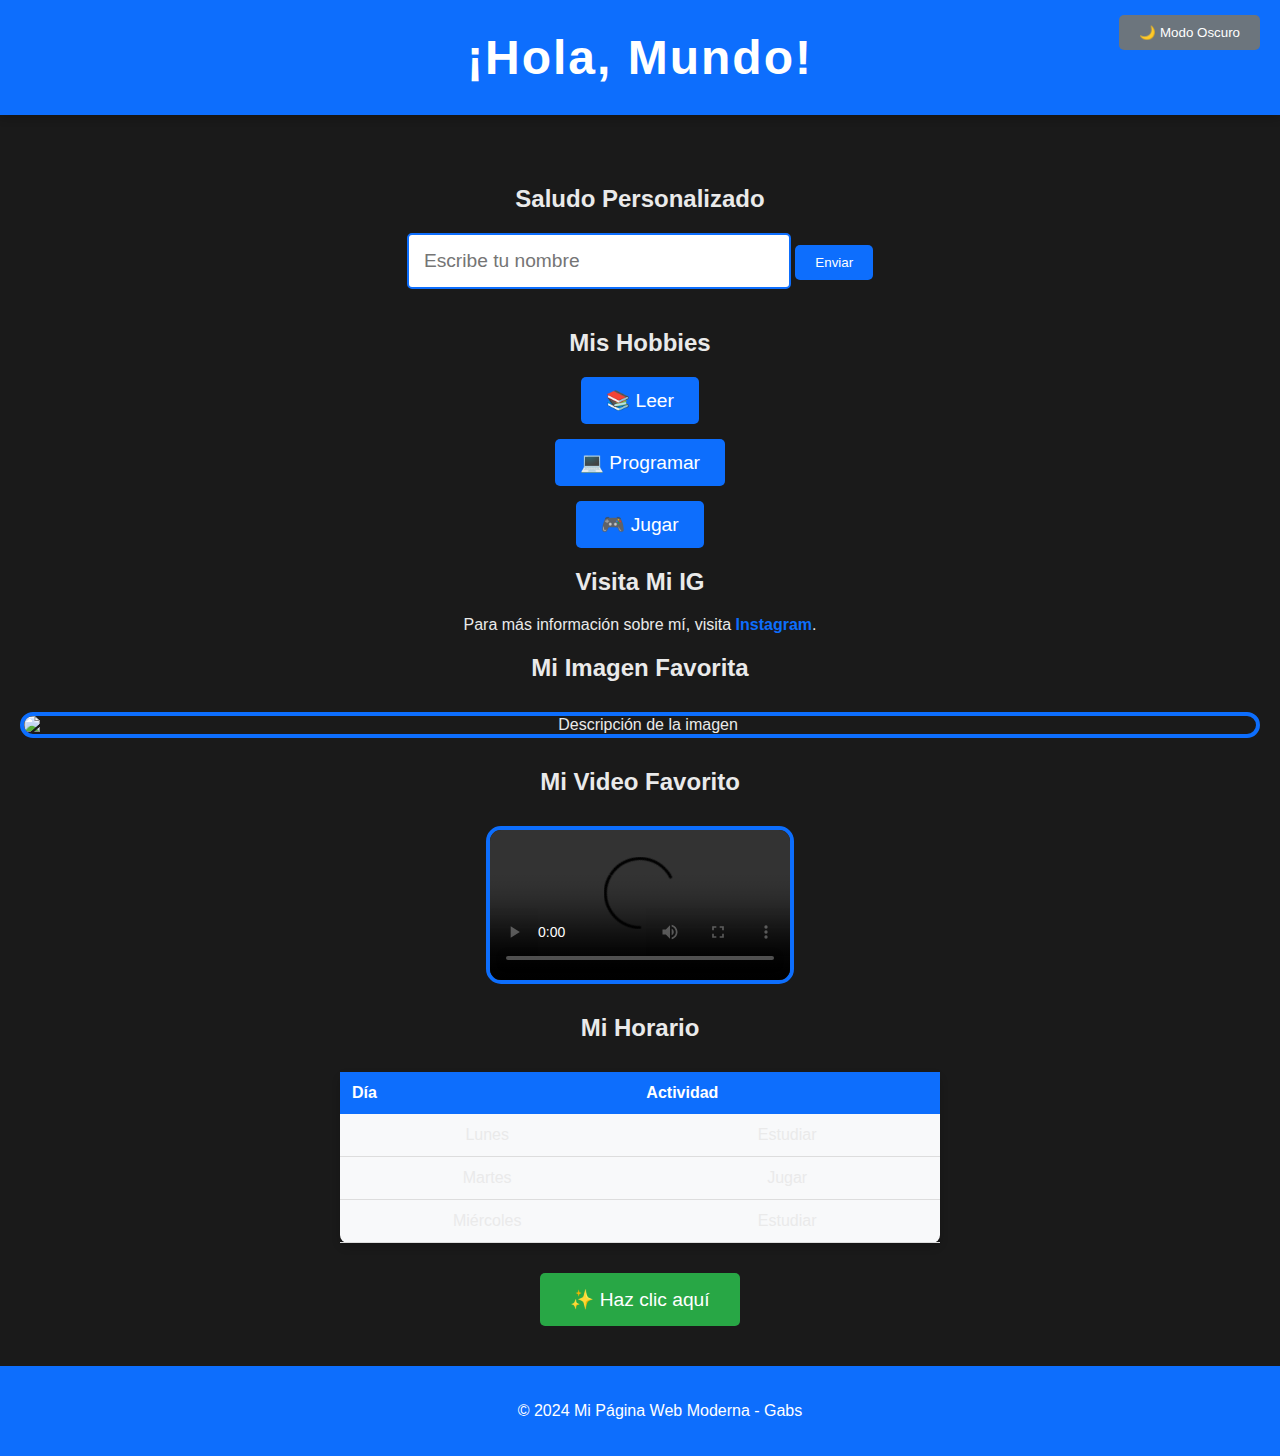
==== commit 1b08369d: "mejoras" ====
--- a/Index.html
+++ b/Index.html
@@ -9,7 +9,7 @@
 <body class="FondoPrincipal">
     <header class="Encabezado">
         <h1 class="TituloPrincipal">¡Hola, Mundo!</h1>
-        <button class="BotonModoOscuro" onclick="toggleDarkMode()">Modo Oscuro</button>
+        <button class="BotonModoOscuro" onclick="toggleDarkMode()">🌙 Modo Oscuro</button>
     </header>
 
     <main class="ContenidoPrincipal">
@@ -25,21 +25,21 @@
         <section>
             <h2 class="Subtitulo">Mis Hobbies</h2>
             <div class="ContenedorListas">
-                <button class="BotonLista" onclick="toggleList('leer')">Leer</button>
+                <button class="BotonLista" onclick="toggleList('leer')">📚 Leer</button>
                 <ul id="leer" class="SubLista">
                     <li class="ItemSubLista">Escuchar música</li>
                     <li class="ItemSubLista">Leer</li>
                     <li class="ItemSubLista">Bailar</li>
                 </ul>
 
-                <button class="BotonLista" onclick="toggleList('programar')">Programar</button>
+                <button class="BotonLista" onclick="toggleList('programar')">💻 Programar</button>
                 <ul id="programar" class="SubLista">
                     <li class="ItemSubLista">Python</li>
                     <li class="ItemSubLista">JavaScript</li>
                     <li class="ItemSubLista">HTML/CSS</li>
                 </ul>
 
-                <button class="BotonLista" onclick="toggleList('jugar')">Jugar</button>
+                <button class="BotonLista" onclick="toggleList('jugar')">🎮 Jugar</button>
                 <ul id="jugar" class="SubLista">
                     <li class="ItemSubLista">Minecraft</li>
                     <li class="ItemSubLista">Hay Day</li>
@@ -68,27 +68,31 @@
         <section>
             <h2 class="Subtitulo">Mi Horario</h2>
             <table class="TablaHorario">
-                <tr>
-                    <th class="TablaEncabezado">Día</th>
-                    <th class="TablaEncabezado">Actividad</th>
-                </tr>
-                <tr>
-                    <td class="TablaDato">Lunes</td>
-                    <td class="TablaDato">Estudiar</td>
-                </tr>
-                <tr>
-                    <td class="TablaDato">Martes</td>
-                    <td class="TablaDato">Jugar</td>
-                </tr>
-                <tr>
-                    <td class="TablaDato">Miércoles</td>
-                    <td class="TablaDato">Estudiar</td>
-                </tr>
+                <thead>
+                    <tr>
+                        <th class="TablaEncabezado">Día</th>
+                        <th class="TablaEncabezado">Actividad</th>
+                    </tr>
+                </thead>
+                <tbody>
+                    <tr>
+                        <td class="TablaDato">Lunes</td>
+                        <td class="TablaDato">Estudiar</td>
+                    </tr>
+                    <tr>
+                        <td class="TablaDato">Martes</td>
+                        <td class="TablaDato">Jugar</td>
+                    </tr>
+                    <tr>
+                        <td class="TablaDato">Miércoles</td>
+                        <td class="TablaDato">Estudiar</td>
+                    </tr>
+                </tbody>
             </table>
         </section>
 
         <section class="ContenedorBoton">
-            <button class="BotonInteraccion" onclick="showAlert()">Haz clic aquí</button>
+            <button class="BotonInteraccion" onclick="showAlert()">✨ Haz clic aquí</button>
         </section>
     </main>
 
--- a/css/styles.css
+++ b/css/styles.css
@@ -21,6 +21,7 @@
     text-align: center;
     padding: 30px;
     position: relative;
+    box-shadow: 0 4px 8px rgba(0, 0, 0, 0.2);
 }
 
 .TituloPrincipal {
@@ -29,6 +30,7 @@
     letter-spacing: 2px;
 }
 
+/* Botón Modo Oscuro */
 .BotonModoOscuro {
     position: absolute;
     top: 15px;
@@ -39,11 +41,12 @@
     border: none;
     border-radius: 5px;
     cursor: pointer;
-    transition: background-color 0.3s;
+    transition: background-color 0.3s, transform 0.3s;
 }
 
 .BotonModoOscuro:hover {
     background-color: #5a6268;
+    transform: scale(1.05);
 }
 
 /* Estilo para el contenedor principal */
@@ -53,7 +56,7 @@
 }
 
 /* Estilos para la sección de saludo personalizado */
-.ContenedorSaludo {
+.SeccionSaludo {
     margin: 30px 0;
 }
 
@@ -65,6 +68,12 @@
     width: 70%;
     max-width: 350px;
     margin-bottom: 10px;
+    transition: border-color 0.3s;
+}
+
+.CampoTexto:focus {
+    border-color: #0056b3;
+    outline: none;
 }
 
 .BotonSaludo {
@@ -74,16 +83,18 @@
     border: none;
     border-radius: 5px;
     cursor: pointer;
-    transition: background-color 0.3s;
+    transition: background-color 0.3s, transform 0.3s;
 }
 
 .BotonSaludo:hover {
     background-color: #0b5ed7;
+    transform: scale(1.05);
 }
 
 .MensajeSaludo {
     font-size: 1.5em;
     margin-top: 20px;
+    font-weight: bold;
 }
 
 /* Estilos para la lista de hobbies */
@@ -102,11 +113,12 @@
     font-size: 1.2em;
     border-radius: 5px;
     cursor: pointer;
-    transition: background-color 0.3s;
+    transition: background-color 0.3s, transform 0.3s;
 }
 
 .BotonLista:hover {
     background-color: #0b5ed7;
+    transform: scale(1.05);
 }
 
 .SubLista {
@@ -117,6 +129,7 @@
     width: 80%;
     max-width: 400px;
     border-radius: 8px;
+    box-shadow: 0 4px 8px rgba(0, 0, 0, 0.2);
 }
 
 .ItemSubLista {
@@ -125,19 +138,25 @@
     background-color: #f8f9fa;
     border-radius: 5px;
     border-bottom: 1px solid #ddd;
-}
-
-/* Estilo del enlace */
+    transition: background-color 0.3s;
+}
+
+.ItemSubLista:hover {
+    background-color: #e2e6ea;
+}
+
+/* Estilos para enlaces */
 .EnlaceExterno {
     color: #0d6efd;
     text-decoration: none;
+    font-weight: bold;
 }
 
 .EnlaceExterno:hover {
     text-decoration: underline;
 }
 
-/* Estilo de la imagen */
+/* Estilos para imágenes */
 .ImagenFavorita {
     display: block;
     margin: 30px auto;
@@ -151,76 +170,61 @@
     box-shadow: 0 8px 16px rgba(0, 0, 0, 0.3);
 }
 
-/* Estilo del video */
+/* Estilos para videos */
 .VideoFavorito {
     display: block;
     margin: 30px auto;
     border: 4px solid #0d6efd;
     border-radius: 15px;
-    transition: transform 0.3s, box-shadow 0.3s;
-}
-
-.VideoFavorito:hover {
-    transform: scale(1.05);
-    box-shadow: 0 8px 16px rgba(0, 0, 0, 0.3);
-}
-
-/* Estilos de la tabla */
+}
+
+/* Estilos para tablas */
 .TablaHorario {
     width: 80%;
+    max-width: 600px;
     margin: 30px auto;
     border-collapse: collapse;
+    background-color: #f8f9fa;
     border-radius: 8px;
-    overflow: hidden;
-}
-
-.TablaHorario th, .TablaHorario td {
-    border: 1px solid #ddd;
-    padding: 15px;
+    box-shadow: 0 4px 8px rgba(0, 0, 0, 0.2);
+}
+
+.TablaEncabezado {
+    background-color: #0d6efd;
+    color: white;
+    padding: 12px;
+    text-align: left;
+}
+
+.TablaDato {
+    padding: 12px;
+    border-bottom: 1px solid #ddd;
+}
+
+/* Estilo para el pie de página */
+.PieDePagina {
+    background-color: #0d6efd;
+    color: white;
     text-align: center;
-}
-
-.TablaHorario th {
-    background-color: #0d6efd;
-    color: white;
-    font-weight: bold;
-}
-
-.TablaHorario td {
-    background-color: #f8f9fa;
-}
-
-/* Estilo del botón de interacción */
+    padding: 20px;
+    position: relative;
+    bottom: 0;
+    width: 100%;
+}
+
+/* Estilos para botones de interacción */
 .BotonInteraccion {
-    display: block;
+    background-color: #28a745;
+    color: white;
+    border: none;
     padding: 15px 30px;
-    background-color: #0d6efd;
-    color: white;
-    border: none;
-    border-radius: 10px;
-    cursor: pointer;
-    font-size: 1.5em;
-    margin: 30px auto;
-    transition: background-color 0.3s;
+    font-size: 1.2em;
+    border-radius: 5px;
+    cursor: pointer;
+    transition: background-color 0.3s, transform 0.3s;
 }
 
 .BotonInteraccion:hover {
-    background-color: #0b5ed7;
-}
-
-/* Estilos del pie de página */
-.PieDePagina {
-    background-color: #212529;
-    color: white;
-    text-align: center;
-    padding: 15px;
-    position: fixed;
-    width: 100%;
-    bottom: 0;
-}
-
-/* Añadir espacio inferior para evitar solapamiento con el pie de página fijo */
-body {
-    padding-bottom: 70px;
-}
-
+    background-color: #218838;
+    transform: scale(1.05);
+}
